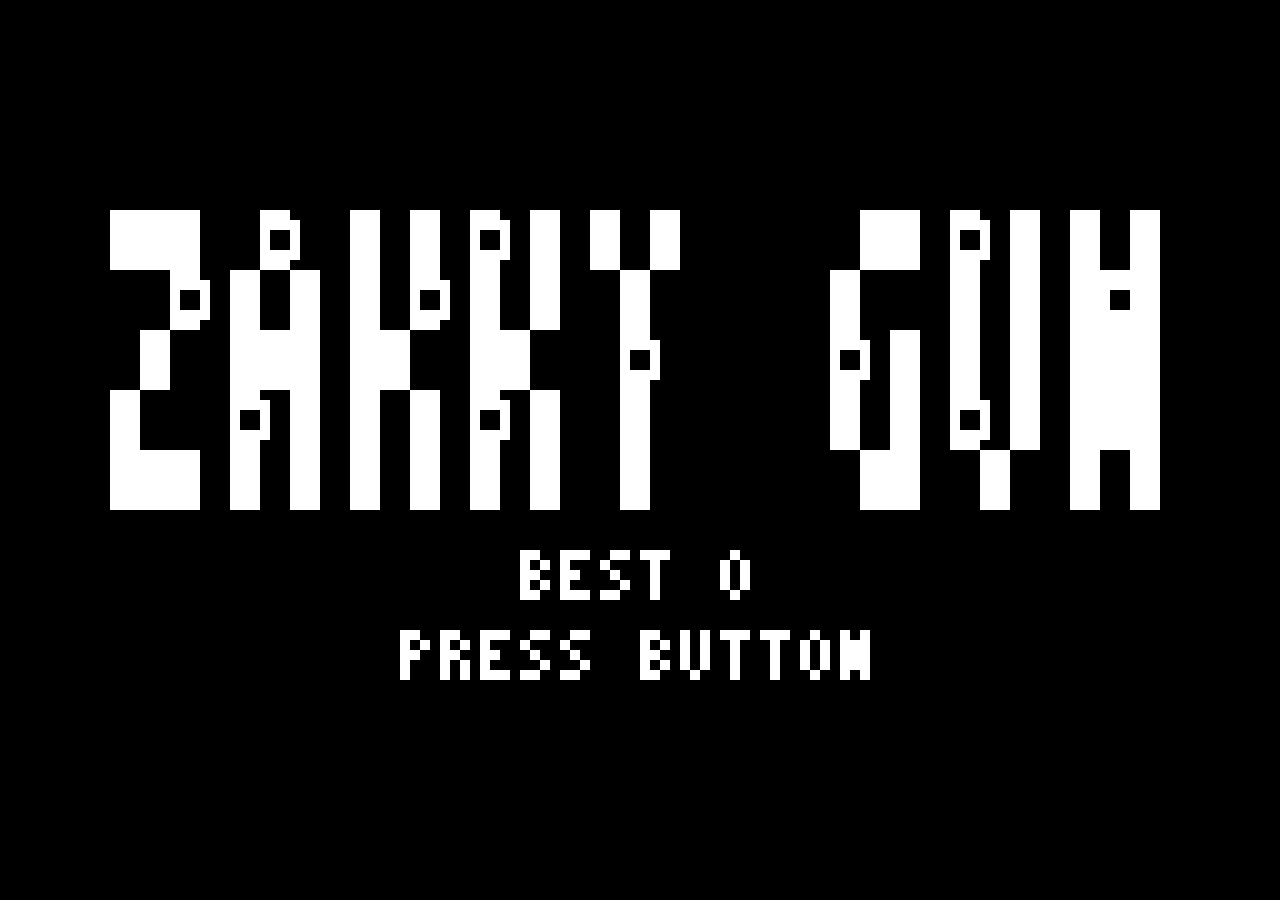
==== play/gravity-tunnel.html @ 5d8441b6 "New games page: list with filter, screenshots and play in browser Co-Authored-By: Claude Opus 5.5 <n" ====
<!DOCTYPE html>
<html lang="en">
<head>
<meta charset="UTF-8">
<meta name="viewport" content="width=device-width, initial-scale=1.0, user-scalable=no">
<title>GRAVITY TUNNEL</title>
<style>
  * { margin: 0; padding: 0; box-sizing: border-box; }
  html, body {
    background: #111;
    display: flex;
    flex-direction: column;
    align-items: center;
    min-height: 100vh;
    font-family: monospace;
    touch-action: none;
    overflow-x: hidden;
  }
  #layout {
    display: flex;
    flex-direction: column;
    align-items: center;
    gap: 8px;
    padding: 8px;
    width: 100%;
  }
  #left-col {
    display: flex;
    flex-direction: column;
    align-items: center;
    gap: 8px;
    width: 100%;
  }
  #canvas-wrap {
    width: 100%;
    display: flex;
    justify-content: center;
  }
  #gameCanvas {
    display: block;
    image-rendering: pixelated;
    image-rendering: crisp-edges;
    border: 1px solid #333;
    width: min(512px, 100%);
    height: auto;
  }
  #btn {
    width: min(512px, 100%);
    height: 72px;
    background: #1a1a1a;
    border: 2px solid #444;
    color: #fff;
    font-family: monospace;
    font-size: 14px;
    letter-spacing: 3px;
    cursor: pointer;
    user-select: none;
    -webkit-user-select: none;
    transition: background 0.05s;
  }
  #btn:active, #btn.pressed { background: #2a2a2a; border-color: #888; }
  #debug {
    width: min(512px, 100%);
    background: #0a0a0a;
    border: 1px solid #333;
    padding: 10px;
    color: #aaa;
    font-size: 11px;
    overflow-y: auto;
  }
  #debug h3 {
    color: #fff;
    font-size: 10px;
    letter-spacing: 2px;
    margin-bottom: 8px;
    border-bottom: 1px solid #333;
    padding-bottom: 4px;
  }
  .debug-section { margin-bottom: 10px; }
  .debug-section h4 {
    color: #888;
    font-size: 9px;
    letter-spacing: 1px;
    margin-bottom: 5px;
    text-transform: uppercase;
  }
  .slider-row {
    display: flex;
    align-items: center;
    gap: 6px;
    margin-bottom: 4px;
  }
  .slider-row label {
    width: 110px;
    font-size: 9px;
    color: #777;
    flex-shrink: 0;
  }
  .slider-row input[type=range] {
    flex: 1;
    height: 3px;
    accent-color: #fff;
  }
  .slider-row span {
    width: 30px;
    text-align: right;
    font-size: 9px;
    color: #ccc;
  }
</style>
</head>
<body>
<div id="layout">
  <div id="left-col">
    <div id="canvas-wrap">
      <canvas id="gameCanvas" width="128" height="64"></canvas>
    </div>
    <button id="btn">[ HOLD ]</button>
  </div>
  <div id="debug">
    <h3>DEBUG</h3>
    <div class="debug-section">
      <h4>Player</h4>
      <div class="slider-row"><label>Gravity</label><input type="range" id="sl-gravity" min="0.01" max="0.5" step="0.01" value="0.03"><span id="vl-gravity">0.03</span></div>
      <div class="slider-row"><label>Thrust</label><input type="range" id="sl-thrust" min="0.01" max="0.6" step="0.01" value="0.06"><span id="vl-thrust">0.06</span></div>
      <div class="slider-row"><label>Max Speed Y</label><input type="range" id="sl-maxvy" min="0.2" max="3" step="0.05" value="1.2"><span id="vl-maxvy">1.20</span></div>
      <div class="slider-row"><label>Fire Rate (s)</label><input type="range" id="sl-firerate" min="0.5" max="6" step="0.1" value="3"><span id="vl-firerate">3.0</span></div>
      <div class="slider-row"><label>Bullet Speed</label><input type="range" id="sl-bspeed" min="0.5" max="5" step="0.1" value="2.7"><span id="vl-bspeed">2.7</span></div>
      <div class="slider-row"><label>Attack Power</label><input type="range" id="sl-atk" min="1" max="5" step="1" value="1"><span id="vl-atk">1</span></div>
      <div class="slider-row"><label>Bullet Height</label><input type="range" id="sl-bulletH" min="1" max="5" step="1" value="2"><span id="vl-bulletH">2</span></div>
      <div class="slider-row"><label>Max HP</label><input type="range" id="sl-playerhp" min="1" max="10" step="1" value="3"><span id="vl-playerhp">3</span></div>
    </div>
    <div class="debug-section">
      <h4>Enemy</h4>
      <div class="slider-row"><label>Speed</label><input type="range" id="sl-espeed" min="0.1" max="3" step="0.05" value="0.5"><span id="vl-espeed">0.50</span></div>
      <div class="slider-row"><label>Fire Rate (s)</label><input type="range" id="sl-efirerate" min="0.5" max="6" step="0.1" value="4"><span id="vl-efirerate">4.0</span></div>
      <div class="slider-row"><label>Bullet Speed</label><input type="range" id="sl-ebspeed" min="0.5" max="4" step="0.1" value="1.3"><span id="vl-ebspeed">1.3</span></div>
      <div class="slider-row"><label>Max HP</label><input type="range" id="sl-ehp" min="1" max="10" step="1" value="1"><span id="vl-ehp">1</span></div>
      <div class="slider-row"><label>Points</label><input type="range" id="sl-epoints" min="1" max="10" step="1" value="1"><span id="vl-epoints">1</span></div>
      <div class="slider-row"><label>Spawn Rate (s)</label><input type="range" id="sl-espawn" min="0.5" max="8" step="0.25" value="3"><span id="vl-espawn">3.0</span></div>
      <div class="slider-row"><label>↳ current rate</label><span style="font-size:9px;color:#fff;font-weight:bold" id="vl-spawnrate">3.00</span></div>
      <div class="slider-row"><label>Powerup Every N pts</label><input type="range" id="sl-puevery" min="1" max="50" step="1" value="10"><span id="vl-puevery">10</span></div>
    </div>
    <div class="debug-section">
      <h4>Powerups</h4>
      <div style="display:flex;gap:16px;align-items:center;padding:4px 0;">
        <div>
          <div style="font-size:9px;color:#777;margin-bottom:3px;">HP</div>
          <canvas id="pu-preview-hp" width="24" height="24" style="image-rendering:pixelated;width:48px;height:48px;background:#000;border:1px solid #333;"></canvas>
        </div>
        <div>
          <div style="font-size:9px;color:#777;margin-bottom:3px;">FIRE RATE</div>
          <canvas id="pu-preview-fr" width="24" height="24" style="image-rendering:pixelated;width:48px;height:48px;background:#000;border:1px solid #333;"></canvas>
        </div>
      </div>
    </div>
      <div class="slider-row"><label>Amplitude (px)</label><input type="range" id="sl-ball-amp" min="1" max="40" step="1" value="10"><span id="vl-ball-amp">10</span></div>
      <div class="slider-row"><label>Frequency (Hz)</label><input type="range" id="sl-ball-freq" min="0.1" max="3" step="0.1" value="0.8"><span id="vl-ball-freq">0.8</span></div>
      <div class="slider-row"><label>Speed</label><input type="range" id="sl-ball-speed" min="0.1" max="3" step="0.05" value="0.4"><span id="vl-ball-speed">0.40</span></div>
      <div class="slider-row"><label>Knockback (px)</label><input type="range" id="sl-ball-kb" min="0" max="40" step="1" value="15"><span id="vl-ball-kb">15</span></div>
      <div class="slider-row"><button onclick="forceSpawnBall()" style="font-size:9px;font-family:monospace;background:#1a1a1a;color:#fff;border:1px solid #444;padding:3px 8px;cursor:pointer;">SPAWN BALL</button></div>
    </div>
  </div>
</div>

<script>
const canvas = document.getElementById('gameCanvas');
const ctx = canvas.getContext('2d');
const W = 128, H = 64;

// ─── PIXEL FONT 3x5 ──────────────────────────────────────────────────────────
const FONT = {
  'A':['010','101','111','101','101'],'B':['110','101','110','101','110'],
  'C':['011','100','100','100','011'],'D':['110','101','101','101','110'],
  'E':['111','100','110','100','111'],'F':['111','100','110','100','100'],
  'G':['011','100','101','101','011'],'H':['101','101','111','101','101'],
  'I':['111','010','010','010','111'],'J':['111','001','001','101','010'],
  'K':['101','101','110','101','101'],'L':['100','100','100','100','111'],
  'M':['101','111','111','101','101'],'N':['101','111','111','111','101'],
  'O':['010','101','101','101','010'],'P':['110','101','110','100','100'],
  'Q':['010','101','101','110','011'],'R':['110','101','110','101','101'],
  'S':['011','100','010','001','110'],'T':['111','010','010','010','010'],
  'U':['101','101','101','101','010'],'V':['101','101','101','010','010'],
  'W':['101','101','111','111','101'],'X':['101','101','010','101','101'],
  'Y':['101','010','010','010','010'],'Z':['111','001','010','100','111'],
  '0':['010','101','101','101','010'],'1':['010','110','010','010','111'],
  '2':['110','001','010','100','111'],'3':['110','001','010','001','110'],
  '4':['101','101','111','001','001'],'5':['111','100','110','001','110'],
  '6':['010','100','110','101','010'],'7':['111','001','010','010','010'],
  '8':['010','101','010','101','010'],'9':['010','101','011','001','010'],
  ' ':['000','000','000','000','000'],':':['000','010','000','010','000'],
  '-':['000','000','111','000','000'],'!':['010','010','010','000','010'],
  '.':['000','000','000','000','010'],'+':['000','010','111','010','000'],
};

function drawText(text, x, y) {
  let cx = x;
  for (const ch of text.toUpperCase()) {
    const g = FONT[ch] || FONT[' '];
    for (let row = 0; row < 5; row++)
      for (let col = 0; col < 3; col++)
        if (g[row][col] === '1') ctx.fillRect(cx + col, y + row, 1, 1);
    cx += 4;
  }
}

// ─── PRIMITIVES ───────────────────────────────────────────────────────────────
function drawLine(x0, y0, x1, y1) {
  x0=Math.round(x0); y0=Math.round(y0); x1=Math.round(x1); y1=Math.round(y1);
  let dx=Math.abs(x1-x0), dy=-Math.abs(y1-y0), sx=x0<x1?1:-1, sy=y0<y1?1:-1, err=dx+dy;
  while(true){
    ctx.fillRect(x0,y0,1,1);
    if(x0===x1&&y0===y1) break;
    let e2=2*err;
    if(e2>=dy){err+=dy;x0+=sx;}
    if(e2<=dx){err+=dx;y0+=sy;}
  }
}
function drawRect(x,y,w,h){
  drawLine(x,y,x+w-1,y); drawLine(x,y+h-1,x+w-1,y+h-1);
  drawLine(x,y,x,y+h-1); drawLine(x+w-1,y,x+w-1,y+h-1);
}
function fillRect(x,y,w,h){ ctx.fillRect(Math.round(x),Math.round(y),w,h); }

// Bresenham circle outline
function drawCircle(cx,cy,r){
  cx=Math.round(cx); cy=Math.round(cy);
  let x=0,y=r,d=3-2*r;
  function plot(px,py){ if(px>=0&&px<W&&py>=0&&py<H) ctx.fillRect(px,py,1,1); }
  while(y>=x){
    plot(cx+x,cy+y); plot(cx-x,cy+y); plot(cx+x,cy-y); plot(cx-x,cy-y);
    plot(cx+y,cy+x); plot(cx-y,cy+x); plot(cx+y,cy-x); plot(cx-y,cy-x);
    if(d<0) d+=4*x+6; else{d+=4*(x-y)+10;y--;} x++;
  }
}

// ─── SLIDERS ──────────────────────────────────────────────────────────────────
function bindSlider(id, valId, decimals) {
  const sl = document.getElementById(id);
  const vl = document.getElementById(valId);
  sl.addEventListener('input', () => { vl.textContent = parseFloat(sl.value).toFixed(decimals); });
  return () => parseFloat(sl.value);
}
const getGravity   = bindSlider('sl-gravity',  'vl-gravity',  2);
const getThrust    = bindSlider('sl-thrust',   'vl-thrust',   2);
const getMaxVY     = bindSlider('sl-maxvy',    'vl-maxvy',    2);
const getFireRate  = bindSlider('sl-firerate', 'vl-firerate', 1);
const getBSpeed    = bindSlider('sl-bspeed',   'vl-bspeed',   1);
const getAtk       = bindSlider('sl-atk',      'vl-atk',      0);
const getPlayerHP  = bindSlider('sl-playerhp', 'vl-playerhp', 0);
const getESpeed    = bindSlider('sl-espeed',   'vl-espeed',   2);
const getEFireRate = bindSlider('sl-efirerate','vl-efirerate',1);
const getEBSpeed   = bindSlider('sl-ebspeed',  'vl-ebspeed',  1);
const getEHPMax    = bindSlider('sl-ehp',      'vl-ehp',      0);
const getEPoints   = bindSlider('sl-epoints',  'vl-epoints',  0);
const getESpawn    = bindSlider('sl-espawn',   'vl-espawn',   1);
const getPUEvery   = bindSlider('sl-puevery',  'vl-puevery',  0);
const getBulletH   = bindSlider('sl-bulletH',  'vl-bulletH',  0);
const getBallAmp   = bindSlider('sl-ball-amp',  'vl-ball-amp',  0);
const getBallFreq  = bindSlider('sl-ball-freq', 'vl-ball-freq', 1);
const getBallSpeed = bindSlider('sl-ball-speed','vl-ball-speed',2);
const getBallKB    = bindSlider('sl-ball-kb',   'vl-ball-kb',   0);

// ─── CONSTANTS ────────────────────────────────────────────────────────────────
const PW=7, PH=5, EW=7, EH=5, BW=3;

// ─── STATE ────────────────────────────────────────────────────────────────────
let player, bullets, enemyBullets, enemies, powerups, explosions;
let score, killCount, spawnTimer, playerFireTimer;
let pointsEarned; // only goes up, used for powerup thresholds
let comboCount, comboButtonUses, comboPopTimer, comboPopValue, lastScoreForPU;
let powerupsCollected;
let bestScore=0, bestKills=0;
let buttonHeld = false;
let state = 'title';
let flashTimer = 0;

function initGame() {
  const maxHp = getPlayerHP();
  player = { x:8, y:H/2-PH/2, vy:0, hp:maxHp, maxHp, invTimer:0 };
  bullets=[]; enemyBullets=[]; enemies=[]; powerups=[]; explosions=[]; heartBursts=[];
  score=0; killCount=0; pointsEarned=0; spawnTimer=currentSpawnRate(); playerFireTimer=0; flashTimer=0;
  powerupsCollected=0;
  comboCount=0;       // current stomp chain length
  comboButtonUses=0;  // button presses since last stomp (breaks combo at >1)
  comboPopTimer=0;    // how long to show combo text
  comboPopValue=0;    // what combo value to show
  lastScoreForPU=0;   // last score threshold that triggered a powerup
  state='play';
}

// ─── EXPLOSION ────────────────────────────────────────────────────────────────
function makeExplosion(cx,cy,big){
  const n=big?12:8, age=big?26:18;
  return {
    cx, cy, age:0, maxAge:age,
    particles:Array.from({length:n},(_,i)=>{
      const a=(i/n)*Math.PI*2;
      return {dx:Math.cos(a),dy:Math.sin(a)};
    })
  };
}
function drawExplosion(e){
  const r=(e.age/e.maxAge)*10;
  for(const p of e.particles){
    const px=Math.round(e.cx+p.dx*r), py=Math.round(e.cy+p.dy*r);
    if(px>=0&&px<W&&py>=0&&py<H) ctx.fillRect(px,py,1,1);
  }
  if(e.age<5) fillRect(e.cx-1,e.cy-1,3,3);
}

// ─── HEART BURST ──────────────────────────────────────────────────────────────
let heartBursts = [];
function makeHeartBurst(cx, cy){
  heartBursts.push({ cx, cy, age:0, maxAge:20 });
}
function drawHeartBurst(b){
  const t = b.age / b.maxAge;
  const scale = 1 + t * 3; // expand outward
  ctx.fillStyle='#fff';
  for(let row=0;row<5;row++)
    for(let col=0;col<5;col++)
      if(HEART[row][col]){
        const ox = (col-2)*scale, oy = (row-2)*scale;
        ctx.fillRect(Math.round(b.cx+ox), Math.round(b.cy+oy), 1, 1);
      }
}
function spawnPowerup(x,y){
  // if player is at full HP, never give a heart — give firerate instead
  // if player is damaged, always give a heart
  const kind = (player.hp < player.maxHp) ? 'hp' : 'firerate';
  powerups.push({
    kind,
    x, baseY:y, y,
    speed: Math.max(0.15, getESpeed()*0.5),
  });
}

// 5×5 heart shape
const HEART = [
  [0,1,0,1,0],
  [1,1,1,1,1],
  [1,1,1,1,1],
  [0,1,1,1,0],
  [0,0,1,0,0],
];

function drawPowerup(p){
  const cx=Math.round(p.x), cy=Math.round(p.y);
  if(p.kind==='hp'){
    for(let row=0;row<5;row++)
      for(let col=0;col<5;col++)
        if(HEART[row][col]) ctx.fillRect(cx-2+col, cy-2+row, 1, 1);
  } else {
    // gun: barrel row at cy, body 2px wide, grip drops 2px below body-left
    ctx.fillRect(cx-3, cy,   5, 1); // barrel + body (horizontal)
    ctx.fillRect(cx-3, cy+1, 2, 1); // grip top
    ctx.fillRect(cx-3, cy+2, 1, 1); // grip bottom
    // '+' to right of barrel
    ctx.fillRect(cx+3, cy,   1, 3); // vertical
    ctx.fillRect(cx+2, cy+1, 3, 1); // horizontal
  }
}

function forceSpawnBall(){
  if(state!=='play') return;
  const BALL_R=5, eh=BALL_R*2+1;
  const y=Math.random()*(H-eh-4)+2;
  enemies.push({
    type:'ball', x:W+1, y, baseY:y,
    ballSpeed:0.20, ballAmp:12, ballFreq:1.0, ballVariant:'slow',
    sinePhase:0, joltY:0, joltTimer:0, kbFrames:0, kbPerFrame:0,
    hp:3, maxHp:3,
    fireTimer:0, points:4, flashTimer:0,
    w:eh, h:eh, speedMult:1,
  });
}
function currentSpawnRate(){
  const base = getESpawn();
  const steps = Math.floor(score / 10);
  const rate = base - steps * 0.2;
  return Math.max(0.25, rate);
}

function pickEnemyType(){
  // score-gated weighted spawn table
  // weights: [type, weight]
  let pool;
  if(score < 10){
    pool = [['tutorial',1]];
  } else if(score < 20){
    pool = [['basic',1]];
  } else if(score < 25){
    pool = [['basic',3],['shooter',1]];
  } else if(score < 30){
    pool = [['basic',2],['shooter',1]];
  } else if(score < 40){
    pool = [['basic',6],['shooter',3],['fastorb',1]];
  } else {
    pool = [['basic',12],['shooter',6],['fastorb',2],['sloworb',1]];
  }
  const total = pool.reduce((s,[,w])=>s+w, 0);
  let r = Math.random()*total;
  for(const [type,w] of pool){ r-=w; if(r<=0) return type; }
  return pool[pool.length-1][0];
}

function spawnEnemy(){
  const hp=getEHPMax();
  const picked = pickEnemyType();

  // resolve ball variants
  let type = picked;
  let ballSpeed=0, ballAmp=0, ballFreq=0, ballVariant='';
  if(picked==='fastorb'){ type='ball'; ballSpeed=0.40; ballAmp=14; ballFreq=0.8; ballVariant='fast'; }
  else if(picked==='sloworb'){ type='ball'; ballSpeed=0.20; ballAmp=12; ballFreq=1.0; ballVariant='slow'; }

  const BALL_R = 5;
  const ew = type==='ball' ? BALL_R*2+1 : EW;
  const eh = type==='ball' ? BALL_R*2+1 : EH;

  const ballHp = ballVariant==='slow' ? 3 : (type==='ball' ? 2 : hp);
  const ballPoints = ballVariant==='slow' ? 4 : ballVariant==='fast' ? 2 : getEPoints();
  const finalHp = type==='ball' ? ballHp : hp;

  // tutorial moves 15% slower
  const speedMult = picked==='tutorial' ? 0.85 : 1.0;

  const y = Math.random()*(H-eh-4)+2;
  enemies.push({
    type: type==='ball' ? 'ball' : (picked==='tutorial'?'tutorial':picked),
    x: W+1, y, baseY: y,
    ballSpeed, ballAmp, ballFreq, ballVariant,
    sinePhase: 0,   // accumulates only when not in knockback
    joltY: 0, joltTimer: 0, kbFrames: 0, kbPerFrame: 0,
    hp: finalHp, maxHp: finalHp,
    fireTimer: Math.random()*getEFireRate(),
    points: type==='ball' ? ballPoints : getEPoints(),
    flashTimer: 0,
    w: ew, h: eh,
    speedMult,
  });
}

// ─── AABB ─────────────────────────────────────────────────────────────────────
function aabb(ax,ay,aw,ah,bx,by,bw,bh){
  return ax<bx+bw&&ax+aw>bx&&ay<by+bh&&ay+ah>by;
}
function die(){
  if(score>bestScore) bestScore=score;
  if(killCount>bestKills) bestKills=killCount;
  const frSl=document.getElementById('sl-firerate');
  frSl.value=3; frSl.dispatchEvent(new Event('input'));
  explosions.push(makeExplosion(player.x+PW/2,player.y+PH/2,true));
  state='dead';
}

// returns true if damage was applied
function takeDamage(){
  if(player.invTimer>0) return false;
  player.hp--;
  player.invTimer=40; // ~40 frames invincible
  flashTimer=8;
  comboCount=0; comboButtonUses=0;
  if(player.hp<=0){ die(); return true; }
  return true;
}

// ─── MAIN LOOP ────────────────────────────────────────────────────────────────
let last=null;
function update(ts){
  if(!last) last=ts;
  const dt=Math.min((ts-last)/1000,0.05);
  last=ts;

  if(state==='title'||state==='dead'){
    if(explosions) for(let i=explosions.length-1;i>=0;i--){
      explosions[i].age++;
      if(explosions[i].age>=explosions[i].maxAge) explosions.splice(i,1);
    }
    requestAnimationFrame(draw);
    requestAnimationFrame(update);
    return;
  }

  // PLAYER PHYSICS
  if(buttonHeld) player.vy-=getThrust();
  player.vy+=getGravity();
  player.vy=Math.max(-getMaxVY(),Math.min(getMaxVY(),player.vy));
  player.y+=player.vy;
  if(player.y<=1){player.y=1;player.vy=0;}
  if(player.y>=H-PH-1){player.y=H-PH-1;player.vy=0;}

  // PLAYER FIRE
  playerFireTimer-=dt;
  if(playerFireTimer<=0){
    playerFireTimer=getFireRate();
    const BH=getBulletH();
    bullets.push({x:player.x+Math.floor(PW/2)-Math.floor(BW/2), y:player.y+Math.floor((PH-BH)/2), vx:getBSpeed()*60, atk:getAtk(), bh:BH});
  }

  // BULLETS
  for(let i=bullets.length-1;i>=0;i--){
    bullets[i].x+=bullets[i].vx*dt;
    if(bullets[i].x>W+4) bullets.splice(i,1);
  }

  // SPAWN
  spawnTimer-=dt;
  if(spawnTimer<=0){spawnTimer=currentSpawnRate();spawnEnemy();}
  document.getElementById('vl-spawnrate').textContent=currentSpawnRate().toFixed(2);

  // ENEMIES
  for(let i=enemies.length-1;i>=0;i--){
    const e=enemies[i];
    // ball movement + sine
    if(e.type==='ball'){
      if(e.kbFrames > 0){
        // knockback: move right, sine phase frozen
        e.x += e.kbPerFrame;
        e.kbFrames--;
      } else {
        // normal: move left, advance sine phase
        e.x -= e.ballSpeed*60*dt;
        e.sinePhase += e.ballFreq * dt * 0.15;
        e.y = e.baseY + Math.sin(e.sinePhase * Math.PI * 2) * e.ballAmp;
        if(e.joltTimer>0){
          e.y += e.joltY * (e.joltTimer/10);
          e.joltTimer--;
        }
      }
    } else {
      e.x -= getESpeed()*60*dt*(e.speedMult||1);
    }
    if(e.flashTimer>0) e.flashTimer--;

    // nosedive physics — spins clockwise, falls, then explodes
    if(e.nosedive){
      e.nosediveVY += 0.06;
      e.nosediveVY = Math.min(e.nosediveVY, 1.0);
      e.y += e.nosediveVY;
      e.x -= getESpeed()*15*dt;
      e.spinAngle += 0.25; // clockwise spin in radians per frame
      if(e.y > H+4 || e.spinAngle > Math.PI*2){
        // explode when full rotation done or off screen
        explosions.push(makeExplosion(e.x+e.w/2, e.y+e.h/2, false));
        enemies.splice(i,1);
        continue;
      }
      if(e.flashTimer>0) e.flashTimer--;
      continue;
    }

    // fire — shooters only
    if(e.type==='shooter'){
      e.fireTimer-=dt;
      if(e.fireTimer<=0){
        e.fireTimer=getEFireRate();
        enemyBullets.push({x:e.x, y:e.y+Math.floor(e.h/2), vx:-getEBSpeed()*60});
      }
    }

    // player bullets hit enemy
    for(let j=bullets.length-1;j>=0;j--){
      if(aabb(bullets[j].x,bullets[j].y,BW,bullets[j].bh,e.x,e.y,e.w,e.h)){
        e.hp-=bullets[j].atk;
        e.flashTimer=6;
        // spring knockback on ball hit
        if(e.type==='ball' && e.hp>0){
          e.joltY = (Math.random()<0.5?1:-1) * 4;
          e.joltTimer = 10;
          e.kbFrames = 15;          // spread 25px over 15 frames
          e.kbPerFrame = 25 / 15;   // ~1.67px per frame
          e.baseY = e.y;
        }
        bullets.splice(j,1);
        if(e.hp<=0){
          const pts = e.points;
          score += pts;
          pointsEarned += pts;
          killCount++;
          explosions.push(makeExplosion(e.x+e.w/2,e.y+e.h/2,false));
          const puEvery=getPUEvery();
          if(puEvery>0 && Math.floor(pointsEarned/puEvery) > Math.floor((pointsEarned-pts)/puEvery)){
            spawnPowerup(e.x+e.w/2, e.y+e.h/2);
            lastScoreForPU=pointsEarned;
          }
          enemies.splice(i,1);
          break;
        }
      }
    }

    // enemy body hits player
    if(i<enemies.length && enemies[i]){
      if(aabb(enemies[i].x,enemies[i].y,enemies[i].w,enemies[i].h,player.x,player.y,PW,PH)){
        const playerBottom = player.y + PH;
        const enemyTop = enemies[i].y;
        const stomping = player.vy > 0 && playerBottom <= enemyTop + 3;

        if(enemies[i].type==='ball'){
          if(player.invTimer>0){ continue; }
          explosions.push(makeExplosion(enemies[i].x+enemies[i].w/2,enemies[i].y+enemies[i].h/2,false));
          enemies.splice(i,1);
          takeDamage();
          continue;
        }

        if(stomping){
          comboCount = Math.min(comboCount + 1, 5);
          comboButtonUses = 0;
          const pts = comboCount;
          const prevEarned = pointsEarned;
          score += pts;
          pointsEarned += pts;
          killCount++;
          if(comboCount > 1){ comboPopValue=comboCount; comboPopTimer=40; }
          const puEvery=getPUEvery();
          if(puEvery>0 && Math.floor(pointsEarned/puEvery) > Math.floor(prevEarned/puEvery)){
            spawnPowerup(enemies[i].x+enemies[i].w/2, enemies[i].y+enemies[i].h/2);
          }
          player.vy = -getMaxVY() * 0.6;
          // nosedive instead of exploding
          enemies[i].nosedive = true;
          enemies[i].nosediveVY = 0;
          enemies[i].spinAngle = 0;
          enemies[i].stomped = true; // no more damage, no more shooting
          // don't splice — enemy stays for nosedive animation
        } else {
          if(player.invTimer<=0){
            enemies.splice(i,1);
            takeDamage();
          }
        }
        continue;
      }
      if(enemies[i].x+enemies[i].w<0){
        score = Math.max(0, score - 1);
        enemies.splice(i,1);
      }
    }
  }

  // ENEMY BULLETS
  for(let i=enemyBullets.length-1;i>=0;i--){
    const b=enemyBullets[i];
    b.x+=b.vx*dt;
    if(aabb(b.x,b.y,BW,1,player.x,player.y,PW,PH)){
      enemyBullets.splice(i,1);
      takeDamage();
      continue;
    }
    if(b.x<-4) enemyBullets.splice(i,1);
  }

  // POWERUPS
  for(let i=powerups.length-1;i>=0;i--){
    const p=powerups[i];
    p.x-=p.speed*60*dt;
    const dist=(W+1)-p.x;
    p.y=p.baseY+Math.sin(dist*0.08)*6;  // position-driven, no clamp

    // collect
    if(aabb(p.x-5,p.y-5,10,10,player.x,player.y,PW,PH)){
      if(p.kind==='hp'){
        if(player.hp<player.maxHp) player.hp++;
        makeHeartBurst(p.x, p.y);
      } else if(p.kind==='firerate'){
        // bake the bonus into playerFireTimer so next shot comes sooner
        const newRate = Math.max(0.3, getFireRate() - 0.5);
        // update the slider value directly
        const sl=document.getElementById('sl-firerate');
        sl.value=newRate;
        sl.dispatchEvent(new Event('input'));
      }
      powerupsCollected++;
      if(p.kind!=='hp') explosions.push(makeExplosion(p.x,p.y,false)); // non-heart gets normal explosion
      flashTimer=3;
      powerups.splice(i,1);
      continue;
    }
    if(p.x<-12) powerups.splice(i,1);
  }

  // EXPLOSIONS
  for(let i=explosions.length-1;i>=0;i--){
    explosions[i].age++;
    if(explosions[i].age>=explosions[i].maxAge) explosions.splice(i,1);
  }

  if(flashTimer>0) flashTimer--;
  if(comboPopTimer>0) comboPopTimer--;
  if(player.invTimer>0) player.invTimer--;
  for(let i=heartBursts.length-1;i>=0;i--){
    heartBursts[i].age++;
    if(heartBursts[i].age>=heartBursts[i].maxAge) heartBursts.splice(i,1);
  }

  requestAnimationFrame(draw);
  requestAnimationFrame(update);
}

// ─── DRAW ─────────────────────────────────────────────────────────────────────
function draw(){
  ctx.fillStyle='#000';
  ctx.fillRect(0,0,W,H);
  ctx.fillStyle='#fff';

  if(state==='title'){
    const title='ZAKKY GUN';
    const SCALE=3;
    const charW=3*SCALE, charH=5*SCALE*2, charGap=SCALE;
    const totalW=title.length*charW+(title.length-1)*charGap;
    const titleX=Math.floor((W-totalW)/2);
    const belowH=5+3+5;
    const totalH=charH+4+belowH;
    const titleY=Math.floor((H-totalH)/2);

    // collect lit pixel blocks
    const litPixels=[];
    let tcx=titleX;
    for(const ch of title){
      const g=FONT[ch]||FONT[' '];
      for(let row=0;row<5;row++)
        for(let col=0;col<3;col++)
          if(g[row][col]==='1')
            litPixels.push({px:tcx+col*SCALE, py:titleY+row*SCALE*2});
      tcx+=charW+charGap;
    }

    // draw all blocks solid white
    ctx.fillStyle='#fff';
    for(const {px,py} of litPixels)
      ctx.fillRect(px, py, SCALE, SCALE*2);

    // punch bullet holes at fixed indices — 2×2 black hole with 1px crack ring
    const holeIndices=[3,9,15,22,29,35,42,48,54,60,66];
    for(const idx of holeIndices){
      if(idx>=litPixels.length) continue;
      const {px,py}=litPixels[idx];
      const hx=px+1, hy=py+2;
      ctx.fillStyle='#fff';
      ctx.fillRect(hx-1,hy-1,4,1); // top crack
      ctx.fillRect(hx-1,hy+2,4,1); // bottom crack
      ctx.fillRect(hx-1,hy,  1,2); // left crack
      ctx.fillRect(hx+2, hy,  1,2); // right crack
      ctx.fillStyle='#000';
      ctx.fillRect(hx, hy, 2, 2);  // hole
    }

    ctx.fillStyle='#fff';
    const belowY=titleY+charH+4;
    const bestStr='BEST '+bestScore;
    drawText(bestStr, Math.floor((W-bestStr.length*4)/2), belowY);
    if(Math.floor(Date.now()/500)%2===0){
      const pb='PRESS BUTTON';
      drawText(pb, Math.floor((W-pb.length*4)/2), belowY+8);
    }
    return;
  }

  if(state==='dead'){
    const DS=2; // pixel scale for DEAD
    const deadWord='DEAD';
    const deadCharW=3*DS, deadCharH=5*DS, deadGap=DS;
    const deadW=deadWord.length*deadCharW+(deadWord.length-1)*deadGap;

    // total block: DEAD + 3 + score row + 2 + kills row + 3 + press button
    const rowH=5, gap1=3, gap2=2, gap3=4;
    const totalH=deadCharH+gap1+rowH+gap2+rowH+gap3+rowH;
    const blockY=Math.floor((H-totalH)/2);

    // draw DEAD centered
    let dcx=Math.floor((W-deadW)/2);
    for(const ch of deadWord){
      const g=FONT[ch]||FONT[' '];
      for(let row=0;row<5;row++)
        for(let col=0;col<3;col++)
          if(g[row][col]==='1') ctx.fillRect(dcx+col*DS, blockY+row*DS, DS, DS);
      dcx+=deadCharW+deadGap;
    }

    ctx.fillStyle='#fff';
    const scoreY=blockY+deadCharH+gap1;
    const killsY=scoreY+rowH+gap2;
    const pbY=killsY+rowH+gap3;

    // score row: left half score, right half best
    const scoreL='SCORE:'+score;
    const scoreR='BEST:'+bestScore;
    drawText(scoreL, Math.floor((W/2-scoreL.length*4)/2), scoreY);
    drawText(scoreR, Math.floor(W/2+(W/2-scoreR.length*4)/2), scoreY);

    // kills row
    const killsL='KILLS:'+killCount;
    const killsR='BEST:'+bestKills;
    drawText(killsL, Math.floor((W/2-killsL.length*4)/2), killsY);
    drawText(killsR, Math.floor(W/2+(W/2-killsR.length*4)/2), killsY);

    // press button
    if(Math.floor(Date.now()/500)%2===0){
      const pb='PRESS BUTTON';
      drawText(pb, Math.floor((W-pb.length*4)/2), pbY);
    }
    for(const e of explosions) drawExplosion(e);
    return;
  }

  // DAMAGE FLASH — border flicker
  if(flashTimer>0&&flashTimer%2===0){
    for(let x=0;x<W;x++){ctx.fillRect(x,0,1,2);ctx.fillRect(x,H-2,1,2);}
    for(let y=0;y<H;y++){ctx.fillRect(0,y,2,1);ctx.fillRect(W-2,y,2,1);}
  }

  // PLAYER — blinks during invincibility
  if(!(player.invTimer>0 && player.invTimer%4<2)){
    fillRect(player.x,player.y,PW,PH);
  }

  // PLAYER BULLETS
  for(const b of bullets) fillRect(b.x,b.y,BW,b.bh);

  // ENEMIES
  for(const e of enemies){
    if(e.flashTimer>0&&e.flashTimer%2===0) continue;
    const ex=Math.round(e.x), ey=Math.round(e.y);

    // nosediving — spinning rect
    if(e.nosedive){
      const cx = ex + e.w/2, cy = ey + e.h/2;
      ctx.save();
      ctx.translate(cx, cy);
      ctx.rotate(e.spinAngle);
      ctx.fillStyle='#fff';
      // draw outline rect centred at origin
      const hw=e.w/2, hh=e.h/2;
      drawLine(-hw,-hh, hw,-hh);
      drawLine(-hw, hh, hw, hh);
      drawLine(-hw,-hh,-hw, hh);
      drawLine( hw,-hh, hw, hh);
      ctx.restore();
      continue;
    }

    if(e.type==='ball'){
      const BALL_R = 5;
      const bcx = ex+BALL_R, bcy = Math.round(e.y)+BALL_R;
      drawCircle(bcx, bcy, BALL_R);
      // slow ball: bowed equator touching both circle edges
      if(e.ballVariant==='slow'){
        // arc from bcx-BALL_R+1 to bcx+BALL_R-1, max bow 1px at centre
        for(let dx=-(BALL_R-1);dx<=(BALL_R-1);dx++){
          const t=dx/(BALL_R-1); // -1 to 1
          const bow=Math.round((1-t*t)*1); // parabola max 1px
          ctx.fillRect(bcx+dx, bcy+bow, 1, 1);
        }
      }
      // cracks when 1hp left (any ball variant)
      if(e.hp===1 && e.maxHp>1){
        drawLine(bcx, bcy, bcx+3, bcy-2);
        drawLine(bcx, bcy, bcx-2, bcy+3);
        drawLine(bcx, bcy, bcx+2, bcy+3);
      }
    } else {
      drawRect(ex, ey, e.w, e.h);
      if(e.maxHp>1){
        const filled=Math.ceil((e.hp/e.maxHp)*e.w);
        for(let p=0;p<filled;p++) ctx.fillRect(ex+p,ey-2,1,1);
      }
      // no-shoot indicator: small dot bottom-right corner
      if(e.type==='basic' || e.type==='tutorial'){
        ctx.fillRect(ex+e.w-2, ey+e.h-2, 1, 1);
      }
    }

    // fire indicator — shooters only
    if(e.type==='shooter'){
      const eFrac = 1 - (e.fireTimer / getEFireRate());
      const eBarLen = eFrac >= 0.75 ? 2 : eFrac >= 0.5 ? 1 : 0;
      if(eBarLen > 0) ctx.fillRect(ex - eBarLen, ey+2, eBarLen, 1);
    }
  }

  // ENEMY BULLETS
  for(const b of enemyBullets) fillRect(b.x,b.y,BW,1);

  // POWERUPS
  for(const p of powerups) drawPowerup(p);

  // EXPLOSIONS
  for(const e of explosions) drawExplosion(e);

  // HEART BURSTS
  for(const b of heartBursts) drawHeartBurst(b);

  // TARGETING DOT — ray cast rightward from bullet Y, snap to nearest enemy or right wall
  const dotY = Math.round(player.y) + Math.floor(PH/2);
  let dotX = W - 1;
  let hitEnemy = null;
  for(const e of enemies){
    const ex = Math.round(e.x), ey = Math.round(e.y);
    if(dotY >= ey && dotY < ey + e.h && ex > player.x + PW){
      if(ex < dotX){ dotX = ex; hitEnemy = e; }
    }
  }
  if(hitEnemy){
    ctx.fillRect(dotX - 2, dotY, 1, 1); // 2px proud of enemy left edge
  } else {
    ctx.fillRect(W - 1, dotY, 1, 1);
  }

  // HUD: score
  drawText('S'+score, 1, 1);

  // HUD: HP pips top-right
  for(let i=0;i<player.maxHp;i++){
    const px=W-(player.maxHp-i)*5+1;
    if(i<player.hp) fillRect(px,1,3,3);
    else drawRect(px,1,3,3);
  }

  // FIRE RETICULE — single bar on row 3, extends then fires
  const cdFrac = 1 - (playerFireTimer / getFireRate());
  const sx = Math.round(player.x) + PW;
  const ry = Math.round(player.y);
  const barLen = cdFrac >= 0.75 ? 2 : cdFrac >= 0.5 ? 1 : 0;
  if(barLen > 0) ctx.fillRect(sx, ry+2, barLen, 1);

  // POWERUP COUNTDOWN — tiny circle icon + number bottom-right
  const puEvery=getPUEvery();
  if(puEvery>0){
    const nextPU=puEvery-(pointsEarned%puEvery);
    if(nextPU<puEvery){
      const txt=String(nextPU);
      drawText(txt, W-txt.length*4-8, H-7);
      drawCircle(W-4, H-5, 2);
    }
  }

  // COMBO POP — flash combo multiplier above player
  if(comboPopTimer>0){
    const alpha = comboPopTimer > 10 ? 1 : comboPopTimer/10;
    if(Math.floor(comboPopTimer/3)%2===0){
      drawText('X'+comboPopValue, player.x-2, player.y-8);
    }
  }
}

// ─── INPUT ────────────────────────────────────────────────────────────────────
function pressStart(e){
  e.preventDefault();
  buttonHeld=true;
  if(state==='title'||state==='dead'){ initGame(); return; }
  // combo: allow 1 button press between stomps; 2nd press breaks chain
  if(comboCount>0){
    comboButtonUses++;
    if(comboButtonUses>1){ comboCount=0; comboButtonUses=0; }
  }
}
function pressEnd(e){ e.preventDefault(); buttonHeld=false; }

const btn=document.getElementById('btn');
btn.addEventListener('mousedown',pressStart);
btn.addEventListener('mouseup',pressEnd);
btn.addEventListener('mouseleave',pressEnd);
btn.addEventListener('touchstart',pressStart,{passive:false});
btn.addEventListener('touchend',pressEnd,{passive:false});
btn.addEventListener('touchcancel',pressEnd,{passive:false});
document.addEventListener('keydown',e=>{if(e.code==='Space'){e.preventDefault();pressStart(e);}});
document.addEventListener('keyup',e=>{if(e.code==='Space'){e.preventDefault();pressEnd(e);}});

// ─── BOOT ─────────────────────────────────────────────────────────────────────
explosions=[];

// Draw powerup previews into debug canvases
function drawPowerupPreview(canvasId, kind){
  const c = document.getElementById(canvasId);
  const pc = c.getContext('2d');
  pc.fillStyle='#000';
  pc.fillRect(0,0,24,24);
  pc.fillStyle='#fff';
  const cx=12, cy=12;
  if(kind==='hp'){
    for(let row=0;row<5;row++)
      for(let col=0;col<5;col++)
        if(HEART[row][col]) pc.fillRect(cx-2+col, cy-2+row, 1, 1);
  } else {
    pc.fillRect(cx-3, cy,   5, 1);
    pc.fillRect(cx-3, cy+1, 2, 1);
    pc.fillRect(cx-3, cy+2, 1, 1);
    pc.fillRect(cx+3, cy,   1, 3);
    pc.fillRect(cx+2, cy+1, 3, 1);
  }
}
drawPowerupPreview('pu-preview-hp', 'hp');
drawPowerupPreview('pu-preview-fr', 'firerate');

requestAnimationFrame(ts=>{ draw(); requestAnimationFrame(update); });
</script>
<!-- Added by tools/release.py to the copy of a game on the public page (site/play/<slug>.html).
     Shows only the game screen, full size, and hides the prototype's panels and cheats.
     The page underneath keeps running unchanged; the hidden parts are still there, just not shown. -->
<style id="zb-play">
html, body { margin: 0 !important; padding: 0 !important; height: 100% !important; overflow: hidden !important; background: #000 !important; }
body > :not(#zb-stage) { display: none !important; }
#zb-stage { position: fixed; inset: 0; display: flex; align-items: center; justify-content: center; background: #000; }
#zb-stage > canvas { display: block !important; position: static !important; transform: none !important; margin: 0 !important;
  border: 0 !important; box-shadow: none !important; width: 100% !important; height: 100% !important;
  object-fit: contain; image-rendering: pixelated; image-rendering: crisp-edges; }
</style>
<script>
(function () {
  var c = document.querySelector('#gameCanvas');
  if (!c) return;
  var stage = document.createElement('div');
  stage.id = 'zb-stage';
  document.body.appendChild(stage);
  stage.appendChild(c);
  // Stop arrow keys and Space scrolling the page this is embedded in
  addEventListener('keydown', function (e) {
    if (['Space', 'ArrowUp', 'ArrowDown', 'ArrowLeft', 'ArrowRight'].indexOf(e.code) >= 0) e.preventDefault();
  }, { passive: false });
})();
</script>
</body>
</html>
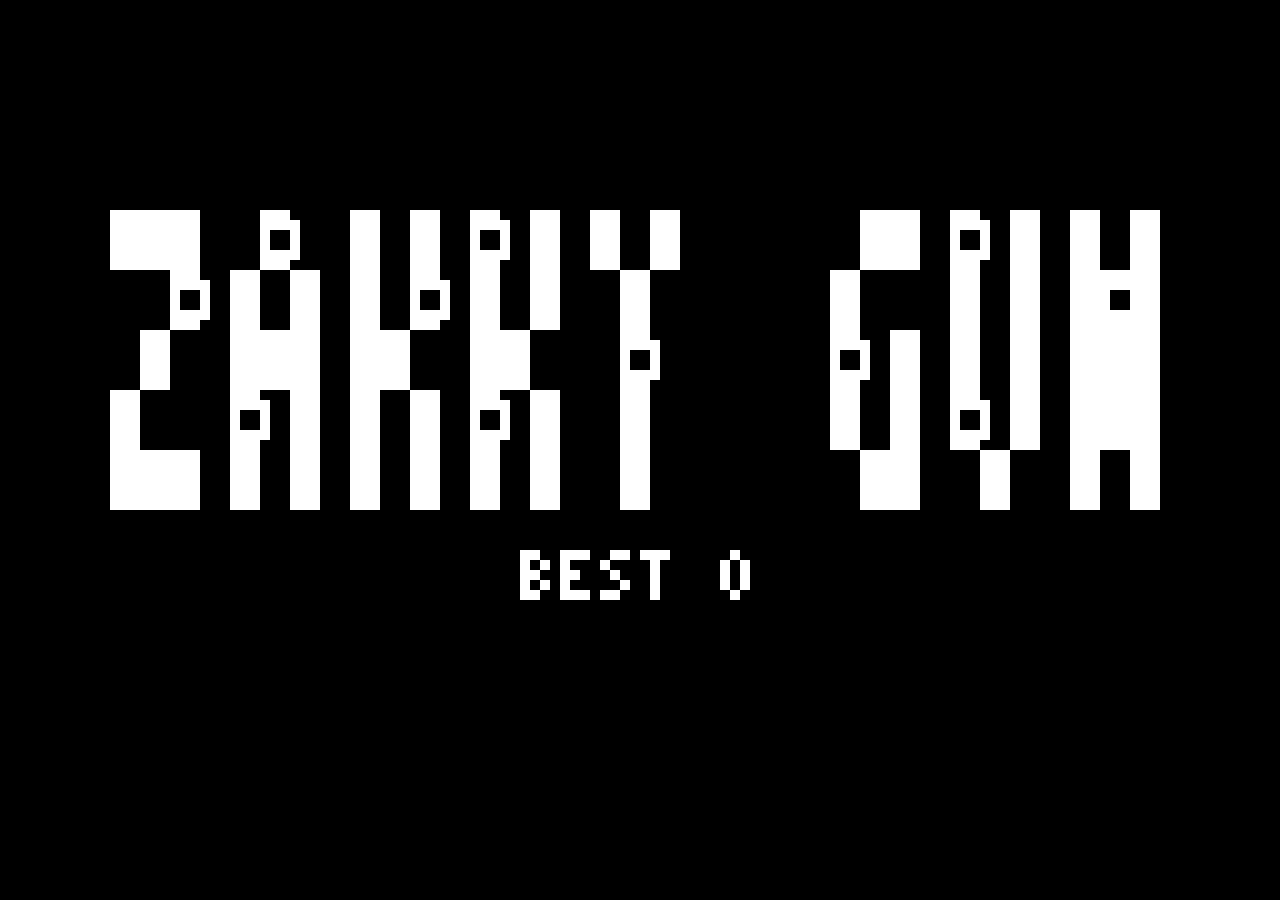
==== commit 5fb6a633: "Standard keyboard layout in every game: WASD D-pad, J = A, K = B, N M , extras Co-Authored-By: Claud" ====
--- a/play/gravity-tunnel.html
+++ b/play/gravity-tunnel.html
@@ -1016,10 +1016,21 @@
   stage.id = 'zb-stage';
   document.body.appendChild(stage);
   stage.appendChild(c);
-  // Stop arrow keys and Space scrolling the page this is embedded in
-  addEventListener('keydown', function (e) {
-    if (['Space', 'ArrowUp', 'ArrowDown', 'ArrowLeft', 'ArrowRight'].indexOf(e.code) >= 0) e.preventDefault();
-  }, { passive: false });
+  // Standard ZakkyBoy keys (WASD = D-pad, J = A, K = B, N M , = extra buttons) -> the keys this
+  // prototype listens for. Real key presses never reach the game directly, only the translated ones,
+  // so every game uses the same layout and old keys (e.g. Drift's A/S) can't clash with the D-pad.
+  // Presses sent by the page's on-screen buttons and the screenshot tool are already translated.
+  var KEYMAP = {"KeyJ": {"key": " ", "code": "Space"}};
+  function relay(e) {
+    if (!e.isTrusted) return;           // a translated press: let the game have it
+    e.stopImmediatePropagation();
+    e.preventDefault();                 // also stops keys scrolling the page this is embedded in
+    var to = KEYMAP[e.code];
+    if (!to || e.type === 'keypress' || e.repeat) return;
+    document.dispatchEvent(new KeyboardEvent(e.type, { key: to.key, code: to.code, bubbles: true, cancelable: true }));
+    try { parent.zbLight && parent.zbLight(e.code, e.type === 'keydown'); } catch (_) {}
+  }
+  ['keydown', 'keyup', 'keypress'].forEach(function (t) { addEventListener(t, relay, { capture: true, passive: false }); });
 })();
 </script>
 </body>
